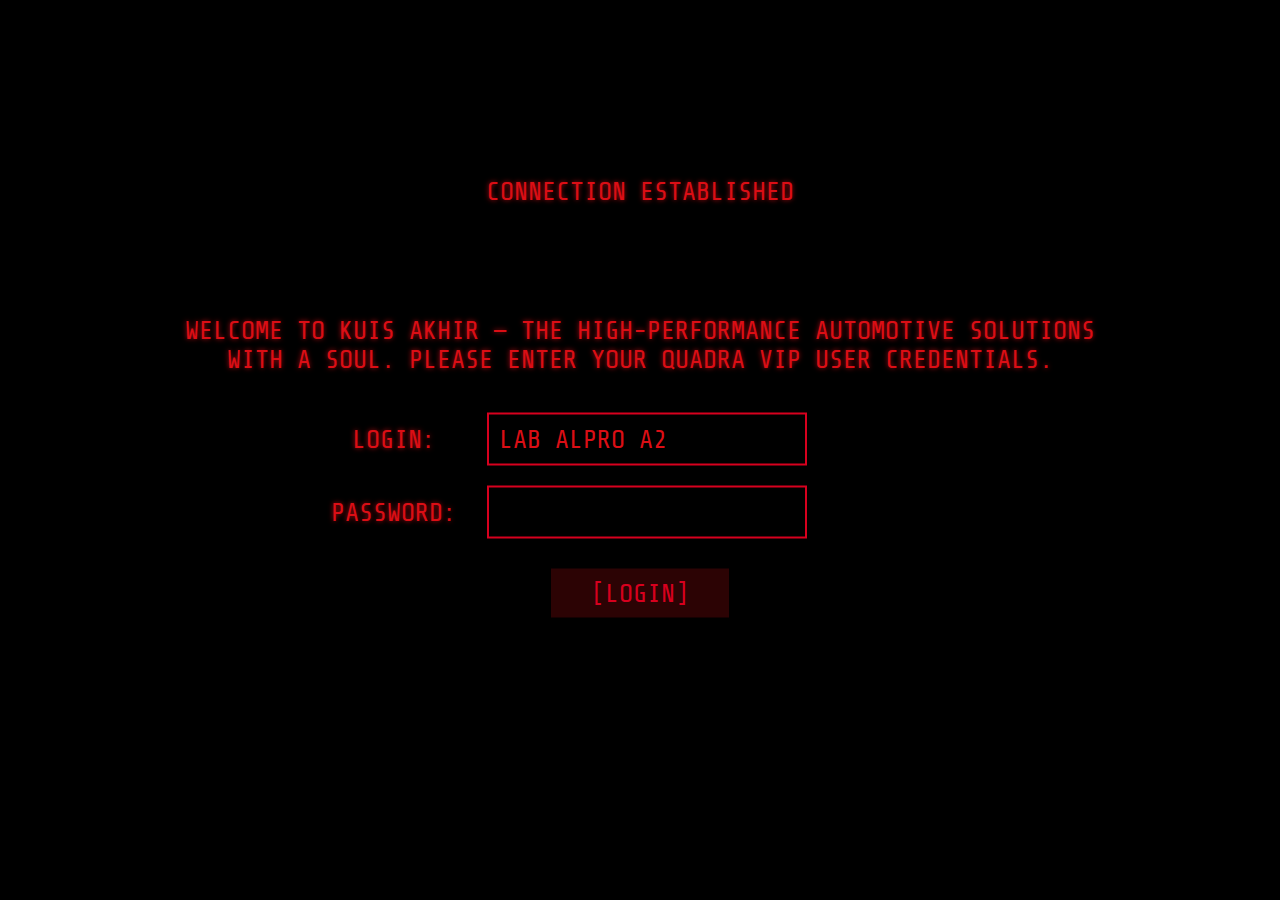
==== index.html @ 063ea9cc "initial commit" ====
<html lang="en">

<head>
    <meta charset="UTF-8">
    <meta name="viewport" content="width=device-width, initial-scale=1.0">
    <meta http-equiv="X-UA-Compatible" content="ie=edge">
    <title>cyberpunk - terminal</title>
    <link rel="stylesheet" href="css/term.css">
</head>

<body class="">
    <div class="container on">
        <div class="screen">
            <h3 class="title flash">
                CONNECTION ESTABLISHED
            </h3>
            <div class="box--outer">
                <div class="box">
                    <div class="box--inner">
                        <div class="content">
                            <div class="holder">
                                <b>Welcome to KUIS AKHIR</b> — the high-performance automotive solutions
                                with&nbsp;a&nbsp;soul. Please enter your
                                QUADRA VIP user credentials.
                                <br>
                                <br>
                                <div class="row">
                                    <div class="col col__left label">
                                        Login
                                    </div>
                                    <div class="col col__center">
                                        <input type="text" id="login" maxlength="32" value="LAB ALPRO A2" readonly>
                                    </div>
                                </div>
                                <!-- <form method="post" action="/password"> -->
                                <div class="row">
                                    <div class="col col__left label">
                                        Password
                                    </div>
                                    <div class="col col__center">
                                        <input type="password" id="password" name="password" required="required"
                                            placeholder="" data-error="" maxlength="32" autocomplete="new-password"
                                            autofocus="true" />
                                    </div>
                                </div>
                                <!-- <b class="flash" style="color: yellowgreen;">ACCESS DENIED</b> -->
                                <div class="row">
                                    <a href="./page-2.html" style="color: #d7001e;"><button type="" id="submit"
                                            name="submit">[login]</button></a>

                                </div>
                                <!-- </form> -->
                            </div>
                        </div>
                    </div>
                </div>
            </div>
        </div>
    </div>

</body>

</html>
---- css/term.css ----
@import url(https://fonts.googleapis.com/css?family=Share+Tech+Mono);
.image-replacement {
  text-indent: 100%;
  white-space: nowrap;
  overflow: hidden
}

span.amp {
  font-family: Baskerville, 'Goudy Old Style', Palatino, 'Book Antiqua', serif !important;
  font-style: italic
}



body,
html {
  margin: 0;
  padding: 0;
  height: 100%;
  -webkit-user-select: none;
  -moz-user-select: none;
  -ms-user-select: none;
  user-select: none
}

body {
  color: #db0e15;
  font-family: 'Share Tech Mono', monospace;
  font-size: 26px;
  font-weight: 300;
  text-shadow: 0 0 5px rgba(219, 14, 21, .8);
  background: url(https://image.ibb.co/h2hLAJ/bg.png) #000;
  position: relative;
  height: 100vh
}

.container {
  left: 0;
  right: 0;
  position: absolute;
  top: 50%;
  -webkit-transform: translate(0, -50%);
  transform: translate(0, -50%)
}

.container.is-success {
  -webkit-filter: hue-rotate(180deg) brightness(2.7);
  filter: hue-rotate(180deg) brightness(2.7)
}

.screen::after {
  content: '';
  display: block;
  background: url(https://image.ibb.co/dbSZLJ/bottom.png) no-repeat center;
  margin: 0 auto;
  width: 100%;
  max-width: 500px;
  height: 28px
}

.title {
  text-transform: uppercase;
  text-align: center;
  font-size: 1em;
  font-weight: 300
}

.title::after,
.title::before {
  content: '';
  display: inline-block;
  background: url(https://image.ibb.co/gpxZLJ/top_outer.png);
  width: 144px;
  height: 20px;
  margin: 0 20px
}

.container:not(.is-success) .title.is-success {
  color: #22edfc
}

.box--outer {
  position: relative;
  margin: 0 auto;
  width: 90%;
  max-width: 1080px;
  border-top: #000 18px solid;
  border-bottom: #000 18px solid;
  -o-border-image: url(https://image.ibb.co/kHHeny/hor_line.png) 17 11 17 round;
  border-image: url(https://image.ibb.co/kHHeny/hor_line.png) 17 11 17 round
}

.box {
  display: inline-block;
  text-transform: uppercase;
  text-align: center;
  width: 100%;
  max-width: 1080px
}

.box--inner {
  display: inline-block;
  width: calc(100% - 105px);
  max-width: 1010px
}

.box--inner::after,
.box--inner::before {
  content: '';
  display: inline-block;
  background: url(https://image.ibb.co/kvJfud/box_inner.png) no-repeat center;
  max-width: 642px;
  width: 100%;
  height: 27px
}

.content {
  position: relative;
  display: block;
  max-height: 600px;
  min-height: 400px;
  height: 100%
}

.content .holder {
  left: 0;
  right: 0;
  position: absolute;
  top: 50%;
  -webkit-transform: translate(0, -50%);
  transform: translate(0, -50%)
}

.col.col__center,
.col.col__left {
  display: inline-block
}

.col.col__left {
  width: 130px
}

.col.col__center {
  width: 350px;
  margin-right: 130px
}

.label::after {
  content: ':';
  margin-left: -15px;
  display: inline-block
}

#email,
#login,
#password {
  border: 2px solid #d7001e;
  margin: 10px 0;
  padding: 10px;
  width: auto;
  max-width: 100%;
  overflow: visible;
  outline: 0;
  background: 0 0;
  color: inherit;
  font: inherit;
  line-height: normal
}

#email::-moz-selection,
#login::-moz-selection,
#password::-moz-selection {
  background: #000
}

#email::selection,
#login::selection,
#password::selection {
  background: #000
}

#submit {
  border: none;
  margin: 20px;
  padding: 10px 40px;
  width: auto;
  overflow: visible;
  outline: 0;
  cursor: pointer;
  background: 0 0;
  color: inherit;
  font: inherit;
  line-height: normal;
  -webkit-font-smoothing: inherit;
  -moz-osx-font-smoothing: inherit;
  -webkit-appearance: none;
  background: rgba(219, 14, 21, .2);
  text-transform: uppercase
}

@media only screen and (max-width:1260px) {
  .title::after,
  .title::before {
    width: 42px;
    height: 18px
  }
  .col.col__center,
  .col.col__left {
    display: block;
    width: auto;
    margin: 0
  }
  .box--outer::after,
  .box--outer::before {
    display: none
  }
  .title::after,
  .title::before {
    margin: 0 5px
  }
  .content {
    height: 440px
  }
  .box::after,
  .box::before {
    height: 500px
  }
  #submit {
    margin-bottom: 0
  }
}

@media only screen and (max-width:600px) {
  .container {
    font-size: .8em
  }
  .title::after,
  .title::before {
    width: 4%;
    height: 18px
  }
  .box--outer {
    -o-border-image: url(https://image.ibb.co/kHHeny/hor_line.png) 17 330 17 round;
    border-image: url(https://image.ibb.co/kHHeny/hor_line.png) 17 330 17 round
  }
  .box::after,
  .box::before {
    width: 22px;
    background: url(ver-line-mobile.png) no-repeat center;
    background-size: contain
  }
  .box--inner {
    width: calc(100% - 44px)
  }
  #email,
  #login,
  #password {
    max-width: 70%
  }
  .screen::after {
    max-width: 180px
  }
}

.flash {
  -webkit-animation: flashText 1s ease-out alternate infinite;
  animation: flashText 1s ease-out alternate infinite
}

@-webkit-keyframes flashText {
  0% {
    opacity: .3
  }
  100% {
    opacity: 1
  }
}

@keyframes flashText {
  0% {
    opacity: .3
  }
  100% {
    opacity: 1
  }
}

.typewriter .typewriter-line {
  visibility: hidden
}

@-webkit-keyframes flicker {
  0% {
    opacity: .86139
  }
  5% {
    opacity: .12793
  }
  10% {
    opacity: .36759
  }
  15% {
    opacity: .9766
  }
  20% {
    opacity: .61364
  }
  25% {
    opacity: .94477
  }
  30% {
    opacity: .57811
  }
  35% {
    opacity: .03416
  }
  40% {
    opacity: .21835
  }
  45% {
    opacity: .62054
  }
  50% {
    opacity: .89452
  }
  55% {
    opacity: .89997
  }
  60% {
    opacity: .37872
  }
  65% {
    opacity: .04929
  }
  70% {
    opacity: .14477
  }
  75% {
    opacity: .27512
  }
  80% {
    opacity: .84701
  }
  85% {
    opacity: .85952
  }
  90% {
    opacity: .76553
  }
  95% {
    opacity: .91372
  }
  100% {
    opacity: .05536
  }
}

@keyframes flicker {
  0% {
    opacity: .86139
  }
  5% {
    opacity: .12793
  }
  10% {
    opacity: .36759
  }
  15% {
    opacity: .9766
  }
  20% {
    opacity: .61364
  }
  25% {
    opacity: .94477
  }
  30% {
    opacity: .57811
  }
  35% {
    opacity: .03416
  }
  40% {
    opacity: .21835
  }
  45% {
    opacity: .62054
  }
  50% {
    opacity: .89452
  }
  55% {
    opacity: .89997
  }
  60% {
    opacity: .37872
  }
  65% {
    opacity: .04929
  }
  70% {
    opacity: .14477
  }
  75% {
    opacity: .27512
  }
  80% {
    opacity: .84701
  }
  85% {
    opacity: .85952
  }
  90% {
    opacity: .76553
  }
  95% {
    opacity: .91372
  }
  100% {
    opacity: .05536
  }
}

@-webkit-keyframes steady {
  from {
    background: rgba(255, 230, 230, .1)
  }
  to {
    background: rgba(49, 45, 45, .1)
  }
}

@keyframes steady {
  from {
    background: rgba(255, 230, 230, .1)
  }
  to {
    background: rgba(49, 45, 45, .1)
  }
}

body {
  position: relative;
  overflow: hidden
}

body::after {
  content: " ";
  display: block;
  position: absolute;
  top: 0;
  left: 0;
  bottom: 0;
  right: 0;
  z-index: 2;
  pointer-events: none;
  background: rgba(49, 45, 45, .1);
  opacity: 0;
  pointer-events: none;
  -webkit-animation: flicker .15s infinite, steady 4s;
  animation: flicker .15s infinite, steady 4s
}

body.off {
  background: #000
}

body.off::after {
  -webkit-animation: none;
  animation: none
}

@-webkit-keyframes turn-on {
  0% {
    -webkit-transform: scale(1, .8) translate3d(0, 0, 0);
    transform: scale(1, .8) translate3d(0, 0, 0);
    opacity: 1
  }
  5% {
    -webkit-transform: scale(1.09139, 1.34235) translate3d(0, 100%, 0);
    transform: scale(1.09139, 1.34235) translate3d(0, 100%, 0)
  }
  10% {
    -webkit-transform: scale(.63084, 1.40698) translate3d(0, -100%, 0);
    transform: scale(.63084, 1.40698) translate3d(0, -100%, 0)
  }
  15% {
    -webkit-transform: scale(.75142, 1.34118) translate3d(0, 100%, 0);
    transform: scale(.75142, 1.34118) translate3d(0, 100%, 0)
  }
  20% {
    -webkit-transform: scale(.96173, 1.36858) translate3d(0, -100%, 0);
    transform: scale(.96173, 1.36858) translate3d(0, -100%, 0)
  }
  25% {
    -webkit-transform: scale(1.1348, 1.02729) translate3d(0, 100%, 0);
    transform: scale(1.1348, 1.02729) translate3d(0, 100%, 0)
  }
  30% {
    -webkit-transform: scale(.97038, .71092) translate3d(0, -100%, 0);
    transform: scale(.97038, .71092) translate3d(0, -100%, 0)
  }
  35% {
    -webkit-transform: scale(.6067, 1.31101) translate3d(0, 100%, 0);
    transform: scale(.6067, 1.31101) translate3d(0, 100%, 0)
  }
  40% {
    -webkit-transform: scale(.786, .9326) translate3d(0, -100%, 0);
    transform: scale(.786, .9326) translate3d(0, -100%, 0)
  }
  45% {
    -webkit-transform: scale(1.38602, 1.14399) translate3d(0, 100%, 0);
    transform: scale(1.38602, 1.14399) translate3d(0, 100%, 0)
  }
  50% {
    -webkit-transform: scale(.69973, .90412) translate3d(0, -100%, 0);
    transform: scale(.69973, .90412) translate3d(0, -100%, 0)
  }
  51% {
    -webkit-transform: scale(1, 1) translate3d(0, 0, 0);
    transform: scale(1, 1) translate3d(0, 0, 0);
    -webkit-filter: brightness(1) saturate(1);
    filter: brightness(1) saturate(1);
    opacity: 0
  }
  100% {
    -webkit-transform: scale(1, 1) translate3d(0, 0, 0);
    transform: scale(1, 1) translate3d(0, 0, 0);
    -webkit-filter: contrast(1) brightness(1.2) saturate(1.3);
    filter: contrast(1) brightness(1.2) saturate(1.3);
    opacity: 1
  }
}

@keyframes turn-on {
  0% {
    -webkit-transform: scale(1, .8) translate3d(0, 0, 0);
    transform: scale(1, .8) translate3d(0, 0, 0);
    opacity: 1
  }
  5% {
    -webkit-transform: scale(1.09139, 1.34235) translate3d(0, 100%, 0);
    transform: scale(1.09139, 1.34235) translate3d(0, 100%, 0)
  }
  10% {
    -webkit-transform: scale(.63084, 1.40698) translate3d(0, -100%, 0);
    transform: scale(.63084, 1.40698) translate3d(0, -100%, 0)
  }
  15% {
    -webkit-transform: scale(.75142, 1.34118) translate3d(0, 100%, 0);
    transform: scale(.75142, 1.34118) translate3d(0, 100%, 0)
  }
  20% {
    -webkit-transform: scale(.96173, 1.36858) translate3d(0, -100%, 0);
    transform: scale(.96173, 1.36858) translate3d(0, -100%, 0)
  }
  25% {
    -webkit-transform: scale(1.1348, 1.02729) translate3d(0, 100%, 0);
    transform: scale(1.1348, 1.02729) translate3d(0, 100%, 0)
  }
  30% {
    -webkit-transform: scale(.97038, .71092) translate3d(0, -100%, 0);
    transform: scale(.97038, .71092) translate3d(0, -100%, 0)
  }
  35% {
    -webkit-transform: scale(.6067, 1.31101) translate3d(0, 100%, 0);
    transform: scale(.6067, 1.31101) translate3d(0, 100%, 0)
  }
  40% {
    -webkit-transform: scale(.786, .9326) translate3d(0, -100%, 0);
    transform: scale(.786, .9326) translate3d(0, -100%, 0)
  }
  45% {
    -webkit-transform: scale(1.38602, 1.14399) translate3d(0, 100%, 0);
    transform: scale(1.38602, 1.14399) translate3d(0, 100%, 0)
  }
  50% {
    -webkit-transform: scale(.69973, .90412) translate3d(0, -100%, 0);
    transform: scale(.69973, .90412) translate3d(0, -100%, 0)
  }
  51% {
    -webkit-transform: scale(1, 1) translate3d(0, 0, 0);
    transform: scale(1, 1) translate3d(0, 0, 0);
    -webkit-filter: brightness(1) saturate(1);
    filter: brightness(1) saturate(1);
    opacity: 0
  }
  100% {
    -webkit-transform: scale(1, 1) translate3d(0, 0, 0);
    transform: scale(1, 1) translate3d(0, 0, 0);
    -webkit-filter: contrast(1) brightness(1.2) saturate(1.3);
    filter: contrast(1) brightness(1.2) saturate(1.3);
    opacity: 1
  }
}

@-webkit-keyframes turn-off {
  0% {
    -webkit-transform: scale(1, 1.3) translate3d(0, 0, 0);
    transform: scale(1, 1.3) translate3d(0, 0, 0);
    -webkit-filter: brightness(1);
    filter: brightness(1);
    opacity: 1
  }
  60% {
    -webkit-transform: scale(1.3, .001) translate3d(0, 0, 0);
    transform: scale(1.3, .001) translate3d(0, 0, 0);
    -webkit-filter: brightness(10);
    filter: brightness(10)
  }
  100% {
    -webkit-animation-timing-function: cubic-bezier(.755, .05, .855, .06);
    animation-timing-function: cubic-bezier(.755, .05, .855, .06);
    -webkit-transform: scale(0, .0001) translate3d(0, 0, 0);
    transform: scale(0, .0001) translate3d(0, 0, 0);
    -webkit-filter: brightness(50);
    filter: brightness(50)
  }
}

@keyframes turn-off {
  0% {
    -webkit-transform: scale(1, 1.3) translate3d(0, 0, 0);
    transform: scale(1, 1.3) translate3d(0, 0, 0);
    -webkit-filter: brightness(1);
    filter: brightness(1);
    opacity: 1
  }
  60% {
    -webkit-transform: scale(1.3, .001) translate3d(0, 0, 0);
    transform: scale(1.3, .001) translate3d(0, 0, 0);
    -webkit-filter: brightness(10);
    filter: brightness(10)
  }
  100% {
    -webkit-animation-timing-function: cubic-bezier(.755, .05, .855, .06);
    animation-timing-function: cubic-bezier(.755, .05, .855, .06);
    -webkit-transform: scale(0, .0001) translate3d(0, 0, 0);
    transform: scale(0, .0001) translate3d(0, 0, 0);
    -webkit-filter: brightness(50);
    filter: brightness(50)
  }
}

.screen {
  width: 100%;
  height: 100%;
  border: none
}

.container.off>.screen {
  -webkit-animation: turn-off .55s cubic-bezier(.23, 1, .32, 1);
  animation: turn-off .55s cubic-bezier(.23, 1, .32, 1);
  -webkit-animation-fill-mode: forwards;
  animation-fill-mode: forwards
}

.container.on>.screen {
  -webkit-animation: turn-on 2s linear;
  animation: turn-on 2s linear;
  -webkit-animation-fill-mode: forwards;
  animation-fill-mode: forwards
}
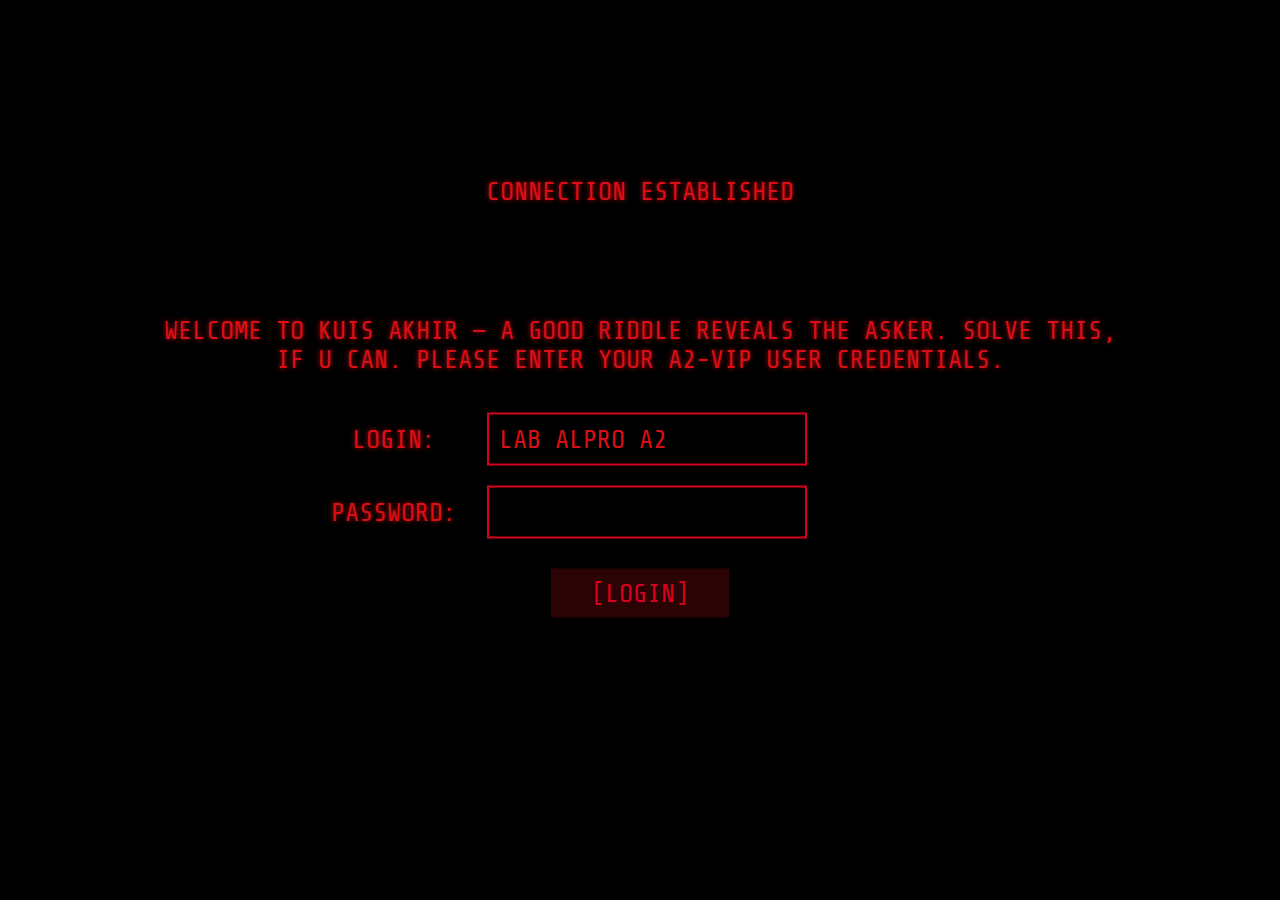
==== commit 8c94c2b9: "second commit" ====
--- a/index.html
+++ b/index.html
@@ -4,7 +4,7 @@
     <meta charset="UTF-8">
     <meta name="viewport" content="width=device-width, initial-scale=1.0">
     <meta http-equiv="X-UA-Compatible" content="ie=edge">
-    <title>cyberpunk - terminal</title>
+    <title>THE TRUTH LAB A2 - ALPRO</title>
     <link rel="stylesheet" href="css/term.css">
 </head>
 
@@ -19,9 +19,9 @@
                     <div class="box--inner">
                         <div class="content">
                             <div class="holder">
-                                <b>Welcome to KUIS AKHIR</b> — the high-performance automotive solutions
-                                with&nbsp;a&nbsp;soul. Please enter your
-                                QUADRA VIP user credentials.
+                                <b>Welcome to KUIS AKHIR</b> — A good riddle reveals the asker. Solve this,
+                                if&nbsp;u&nbsp;can. Please enter your
+                                A2-VIP user credentials.
                                 <br>
                                 <br>
                                 <div class="row">
